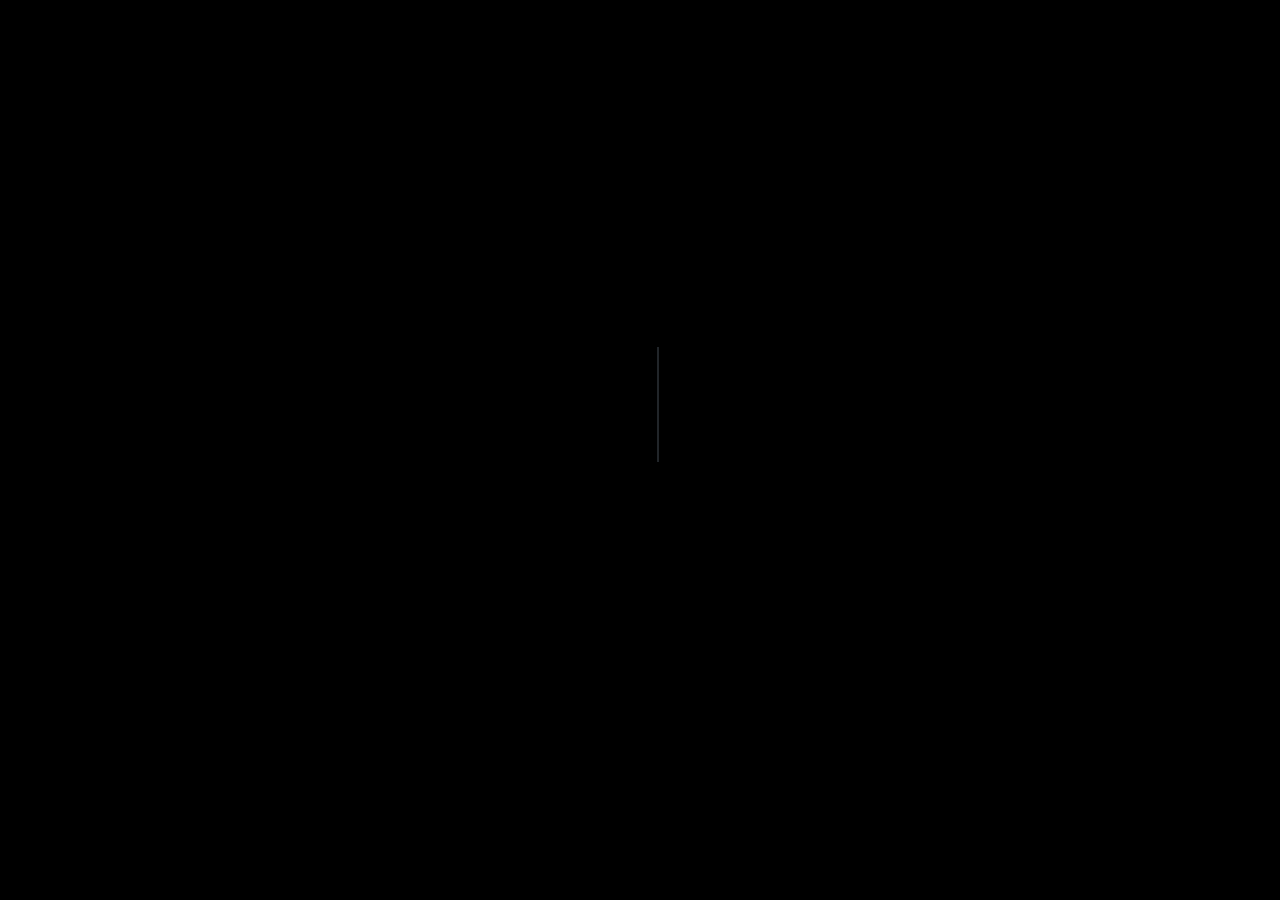
==== welcomepage.html @ 30cd9770 "Welcome page added" ====
<!DOCTYPE html>
<html lang="en">
<head>
    <meta charset="UTF-8">
    <meta name="viewport" content="width=device-width, initial-scale=1.0">
    <title>Welcome</title>
    <style>
        @import url('https://fonts.googleapis.com/css2?family=Parisienne&display=swap');
        
        * {
            margin: 0;
            padding: 0;
            box-sizing: border-box;
        }
        
        html, body {
            height: 100%;
            width: 100%;
            background-color: #000000;
            overflow: hidden;
        }
        
        .container {
            display: flex;
            justify-content: center;
            align-items: center;
            height: 100%;
            width: 100%;
        }
        
        .welcome-text {
            font-family: 'Parisienne', cursive;
            font-size: 10vw;
            color: #e9bf07;
            position: relative;
            display: inline-block;
            white-space: nowrap;
        }
        
        .welcome-text::after {
            content: "";
            position: absolute;
            right: -0.15em;
            top: 0.1em;
            height: 0.9em;
            width: 2px;
            background-color: #212529;
            animation: blink 0.8s infinite;
        }
        
        .typed {
            display: inline-block;
            overflow: hidden;
            width: 0;
            animation: typing 3s cubic-bezier(0.4, 0.0, 0.2, 1) forwards;
        }
        
        @keyframes typing {
            from { width: 0 }
            to { width: 100% }
        }
        
        @keyframes blink {
            0%, 100% { opacity: 1; }
            50% { opacity: 0; }
        }
        
        @media (max-width: 768px) {
            .welcome-text {
                font-size: 15vw;
            }
        }
    </style>
    <script>
        // Redirect to index.html after 5 seconds
        setTimeout(function() {
            window.location.href = "index.html";
        }, 5000);
    </script>
</head>
<body>
    <div class="container">
        <div class="welcome-text">
            <span class="typed">&lt;! Welcome &gt;</span>
        </div>
    </div>
</body>
</html>
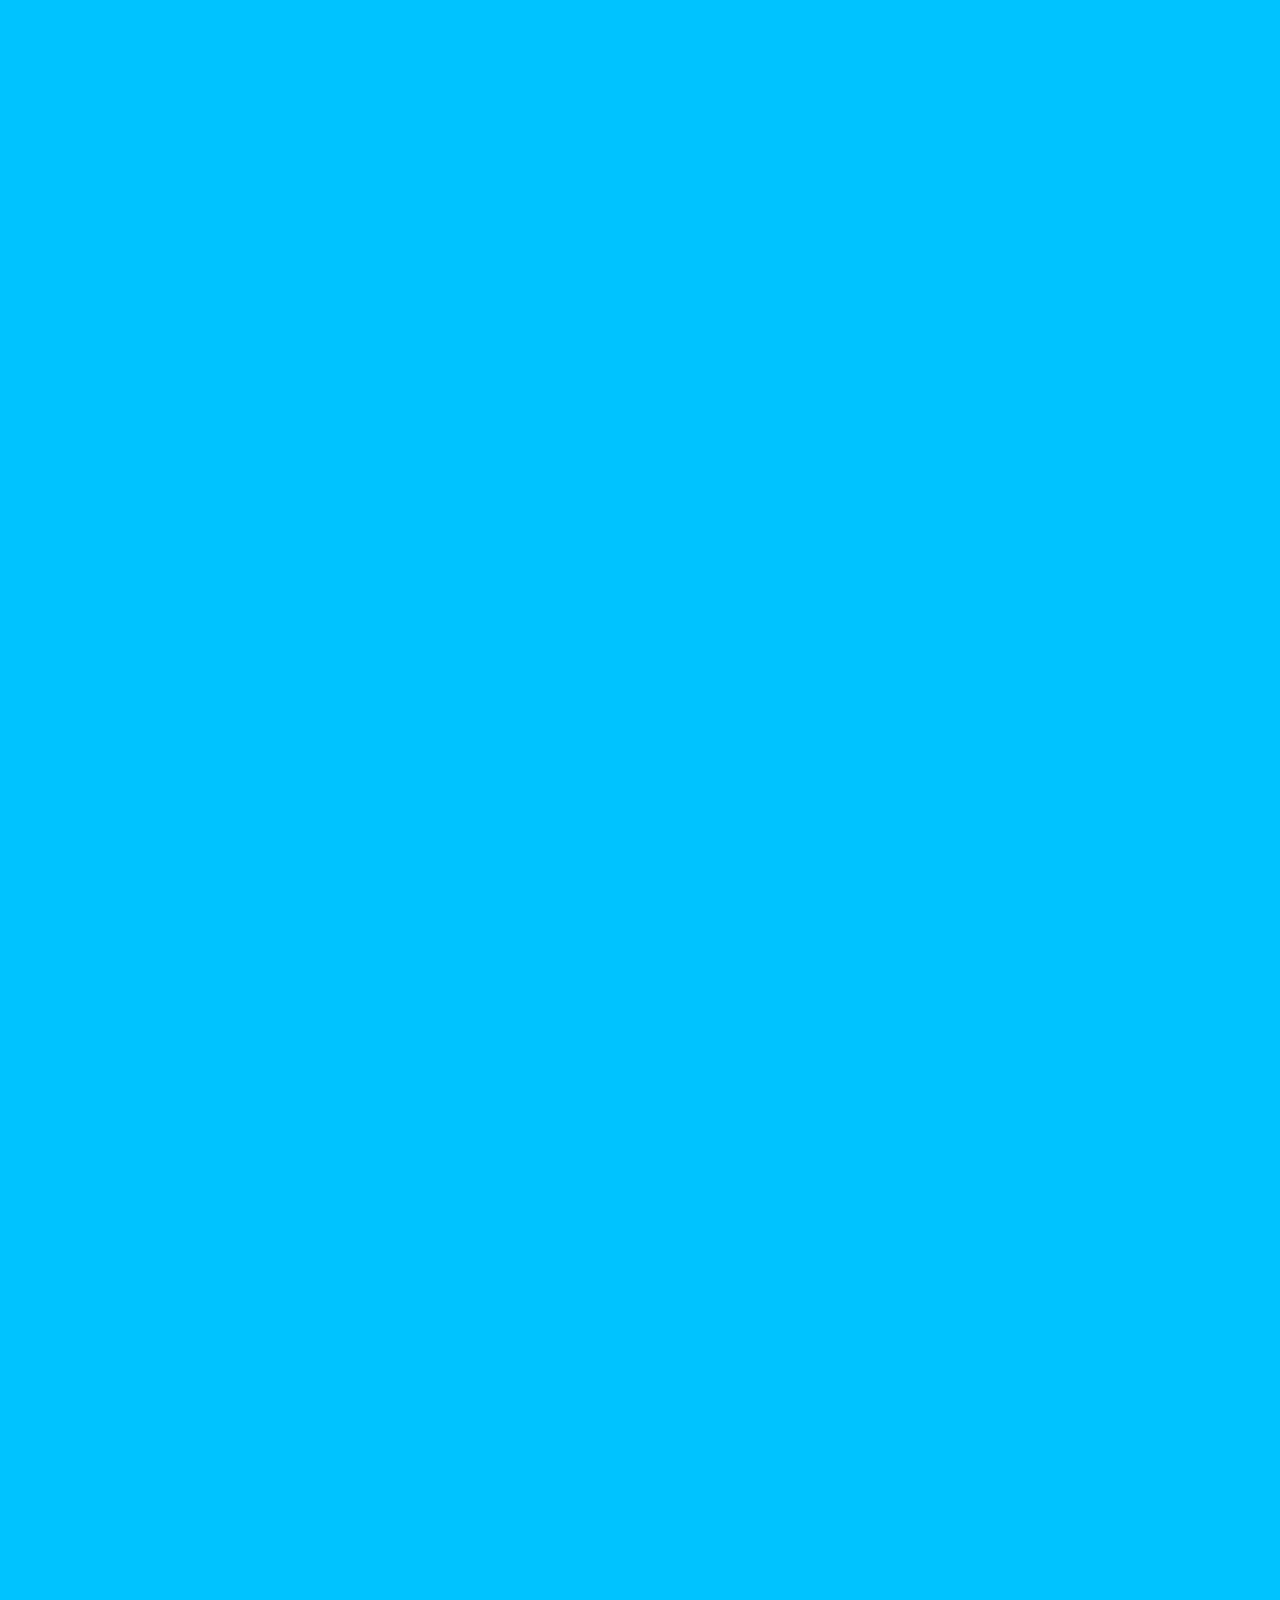
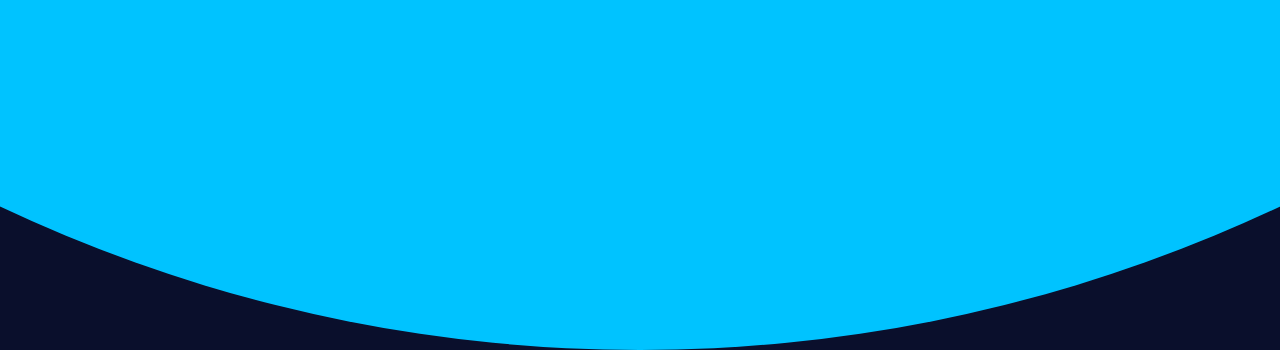
==== commit 1fe0727f: "Almost done" ====
--- a/welcomepage.html
+++ b/welcomepage.html
@@ -1,88 +1,15 @@
 <!DOCTYPE html>
 <html lang="en">
-<head>
-    <meta charset="UTF-8">
-    <meta name="viewport" content="width=device-width, initial-scale=1.0">
-    <title>Welcome</title>
-    <style>
-        @import url('https://fonts.googleapis.com/css2?family=Parisienne&display=swap');
-        
-        * {
-            margin: 0;
-            padding: 0;
-            box-sizing: border-box;
-        }
-        
-        html, body {
-            height: 100%;
-            width: 100%;
-            background-color: #000000;
-            overflow: hidden;
-        }
-        
-        .container {
-            display: flex;
-            justify-content: center;
-            align-items: center;
-            height: 100%;
-            width: 100%;
-        }
-        
-        .welcome-text {
-            font-family: 'Parisienne', cursive;
-            font-size: 10vw;
-            color: #e9bf07;
-            position: relative;
-            display: inline-block;
-            white-space: nowrap;
-        }
-        
-        .welcome-text::after {
-            content: "";
-            position: absolute;
-            right: -0.15em;
-            top: 0.1em;
-            height: 0.9em;
-            width: 2px;
-            background-color: #212529;
-            animation: blink 0.8s infinite;
-        }
-        
-        .typed {
-            display: inline-block;
-            overflow: hidden;
-            width: 0;
-            animation: typing 3s cubic-bezier(0.4, 0.0, 0.2, 1) forwards;
-        }
-        
-        @keyframes typing {
-            from { width: 0 }
-            to { width: 100% }
-        }
-        
-        @keyframes blink {
-            0%, 100% { opacity: 1; }
-            50% { opacity: 0; }
-        }
-        
-        @media (max-width: 768px) {
-            .welcome-text {
-                font-size: 15vw;
-            }
-        }
-    </style>
-    <script>
-        // Redirect to index.html after 5 seconds
-        setTimeout(function() {
-            window.location.href = "index.html";
-        }, 5000);
-    </script>
-</head>
-<body>
-    <div class="container">
-        <div class="welcome-text">
-            <span class="typed">&lt;! Welcome &gt;</span>
-        </div>
-    </div>
-</body>
-</html>+	<head>
+		<meta charset="UTF-8" />
+		<meta name="viewport" content="width=device-width, initial-scale=1.0" />
+		<title>Animated Welcome</title>
+		<link rel="stylesheet" href="welx.css" />
+	</head>
+	<body>
+		<div class="circle-reveal" id="circle"></div>
+		<h1 class="welcome-text" id="text">Welcome</h1>
+
+		<script src="script.js"></script>
+	</body>
+</html>
--- a/welx.css
+++ b/welx.css
@@ -0,0 +1,53 @@
+* {
+    margin: 0;
+    padding: 0;
+    box-sizing: border-box;
+}
+
+body,
+html {
+    height: 100%;
+    background: #0a0f2c;
+    display: flex;
+    justify-content: center;
+    align-items: center;
+    overflow: hidden;
+    font-family: 'Segoe UI', sans-serif;
+}
+
+.circle-reveal {
+    position: absolute;
+    width: 200px;
+    height: 200px;
+    background: #00c3ff;
+    border-radius: 50%;
+    transform: scale(0);
+    z-index: 5;
+    transition: transform 1.5s ease-in-out;
+}
+
+.circle-reveal.active {
+    transform: scale(15);
+}
+
+.circle-reveal.out {
+    transform: scale(0);
+    transition: transform 1.2s ease-in-out;
+}
+
+.welcome-text {
+    position: relative;
+    color: white;
+    font-size: 3rem;
+    z-index: 10;
+    opacity: 0;
+    transition: opacity 1s ease-in-out;
+}
+
+.welcome-text.visible {
+    opacity: 1;
+}
+
+.welcome-text.hidden {
+    opacity: 0;
+}